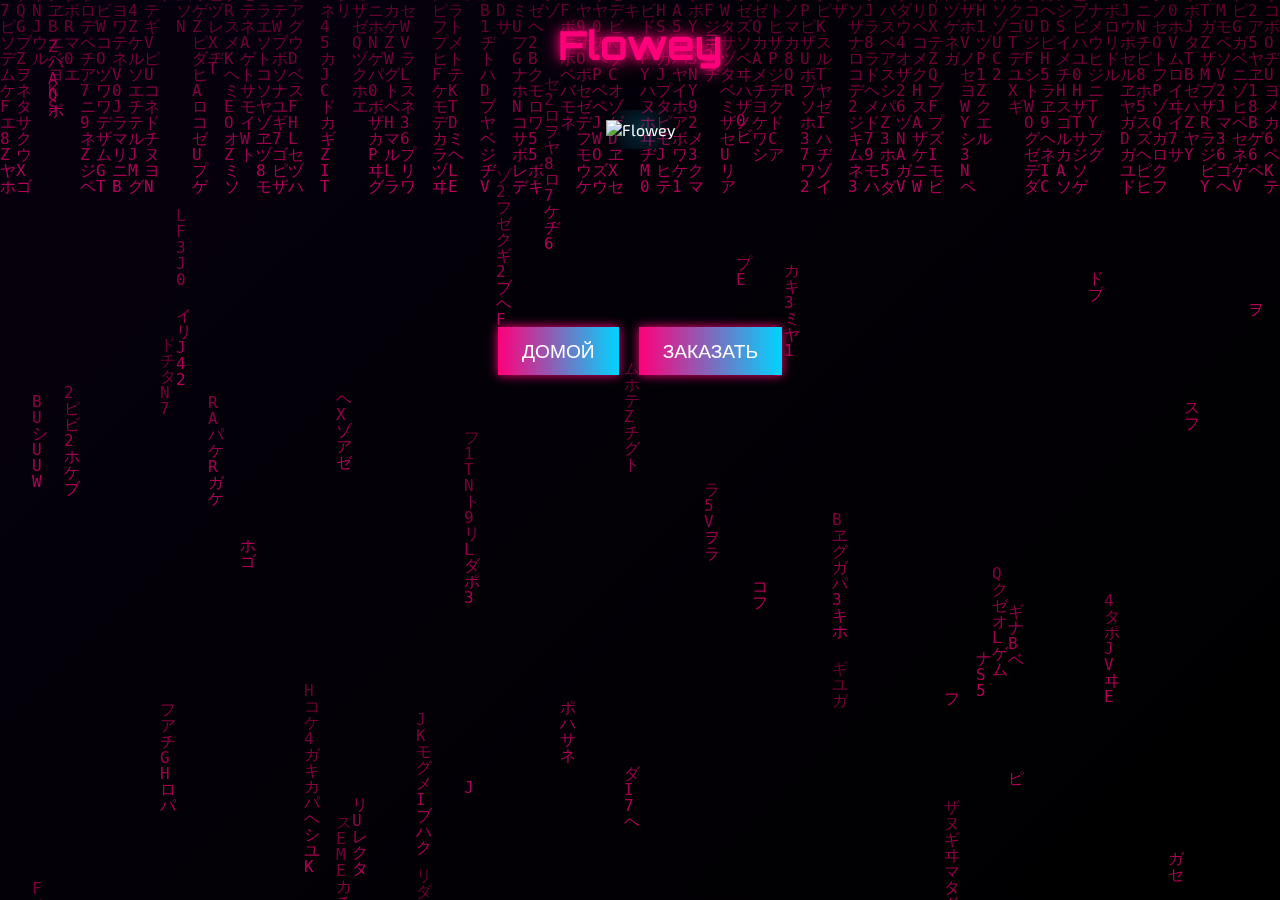
==== mode/1.html @ 00d37a51 "Add files via upload" ====
<!DOCTYPE html>
<html lang="ru">
<head>
    <meta charset="UTF-8">
    <meta name="viewport" content="width=device-width, initial-scale=1.0">
    <title>Flowey</title>
    <link href="https://fonts.googleapis.com/css2?family=Orbitron:wght@700&family=Exo+2:wght@400&display=swap" rel="stylesheet">
    <style>
        body {
            margin: 0;
            padding: 0;
            font-family: 'Exo 2', sans-serif;
            background: linear-gradient(135deg, #0a0015, #000);
            color: #fff;
            display: flex;
            flex-direction: column;
            align-items: center;
            min-height: 100vh;
            overflow-x: hidden;
        }

        .logo {
            display: block;
            margin: 20px auto;
            max-width: 150px; /* Меньший размер для страниц с цветками */
            height: auto;
        }

        h1 {
            font-family: 'Orbitron', sans-serif;
            font-size: 2.5em;
            color: #ff007a;
            text-shadow: 0 0 10px #ff007a, 0 0 20px #ff007a;
            margin: 20px 0;
            animation: neon-flicker 1.5s infinite alternate;
        }

        @keyframes neon-flicker {
            0%, 100% { text-shadow: 0 0 10px #ff007a, 0 0 20px #ff007a; }
            50% { text-shadow: 0 0 5px #ff007a, 0 0 10px #ff007a; }
        }

        .flower-image {
            max-width: 70%;
            height: auto;
            margin: 20px 0;
            background: radial-gradient(circle, rgba(0, 212, 255, 0.2) 0%, rgba(0, 0, 0, 0) 70%);
            padding: 10px;
        }

        .description {
            font-size: 1.2em;
            max-width: 600px;
            text-align: center;
            padding: 20px;
            background: linear-gradient(135deg, rgba(0, 212, 255, 0.1), rgba(0, 0, 0, 0.8));
            border: 1px solid #00d4ff;
            box-shadow: 0 0 15px #00d4ff, inset 0 0 5px #00d4ff;
            color: #e0e0e0;
            text-shadow: 0 0 5px #00d4ff;
            margin: 20px 0;
            opacity: 0;
            animation: fadeIn 1s ease-in forwards;
        }

        @keyframes fadeIn {
            0% { opacity: 0; transform: translateY(20px); }
            100% { opacity: 1; transform: translateY(0); }
        }

        .buttons {
            margin: 30px 0;
            display: flex;
            gap: 20px;
        }

        .button {
            padding: 12px 24px;
            font-family: 'Orbitron', sans-serif;
            font-size: 1.2em;
            color: #fff;
            background: linear-gradient(90deg, #ff007a, #00d4ff);
            border: none;
            cursor: pointer;
            text-transform: uppercase;
            box-shadow: 0 0 10px #ff007a;
            transition: all 0.3s ease;
        }

        .button:hover {
            background: linear-gradient(90deg, #00d4ff, #ff007a);
            box-shadow: 0 0 20px #00d4ff;
            transform: scale(1.05);
        }

        .button:active {
            transform: scale(0.95);
        }

        canvas {
            position: fixed;
            top: 0;
            left: 0;
            z-index: -1;
            width: 100%;
            height: 100%;
            opacity: 0.7;
        }
    </style>
</head>
<body>
<canvas id="matrix" width="880" height="646"></canvas>
    <h1>Flowey</h1>
    <img src="../img/logo1.png" alt="Flowey" class="flower-image">
    <div class="description">
        Неоновая искра из трущоб Токио 2087, питается энергией забытых сетей.
    </div>
    <div class="buttons">
        <button class="button" onclick="window.location.href='../index.html'">Домой</button>
        <button class="button" onclick="alert('Функция заказа пока в разработке!')">Заказать</button>
    </div>

    <script>
        const canvas = document.getElementById("matrix");
        const ctx = canvas.getContext("2d");
        canvas.width = window.innerWidth;
        canvas.height = window.innerHeight;

        const katakana = "アカサタナハマヤラワガザダバパイキシチニヒミリヰギジヂビピウクスツヌフムユルグズヅブプエケセテネヘメレヱゲゼデベペオコソトノホモヨロヲゴゾドボポ";
        const latin = "ABCDEFGHIJKLMNOPQRSTUVWXYZ";
        const nums = "0123456789";
        const alphabet = katakana + latin + nums;

        const fontSize = 16;
        const columns = canvas.width / fontSize;
        const drops = Array(Math.floor(columns)).fill(0);

        function drawMatrix() {
            ctx.fillStyle = "rgba(0, 0, 0, 0.05)";
            ctx.fillRect(0, 0, canvas.width, canvas.height);
            ctx.fillStyle = "#ff007a";
            ctx.font = `${fontSize}px monospace`;
            drops.forEach((y, i) => {
                const text = alphabet.charAt(Math.floor(Math.random() * alphabet.length));
                const x = i * fontSize;
                ctx.fillText(text, x, y * fontSize);
                if (y * fontSize > canvas.height || Math.random() > 0.95) {
                    drops[i] = Math.random() * (canvas.height / fontSize);
                }
                drops[i]++;
            });
        }

        setInterval(drawMatrix, 50);
    </script>
</body>
</html>
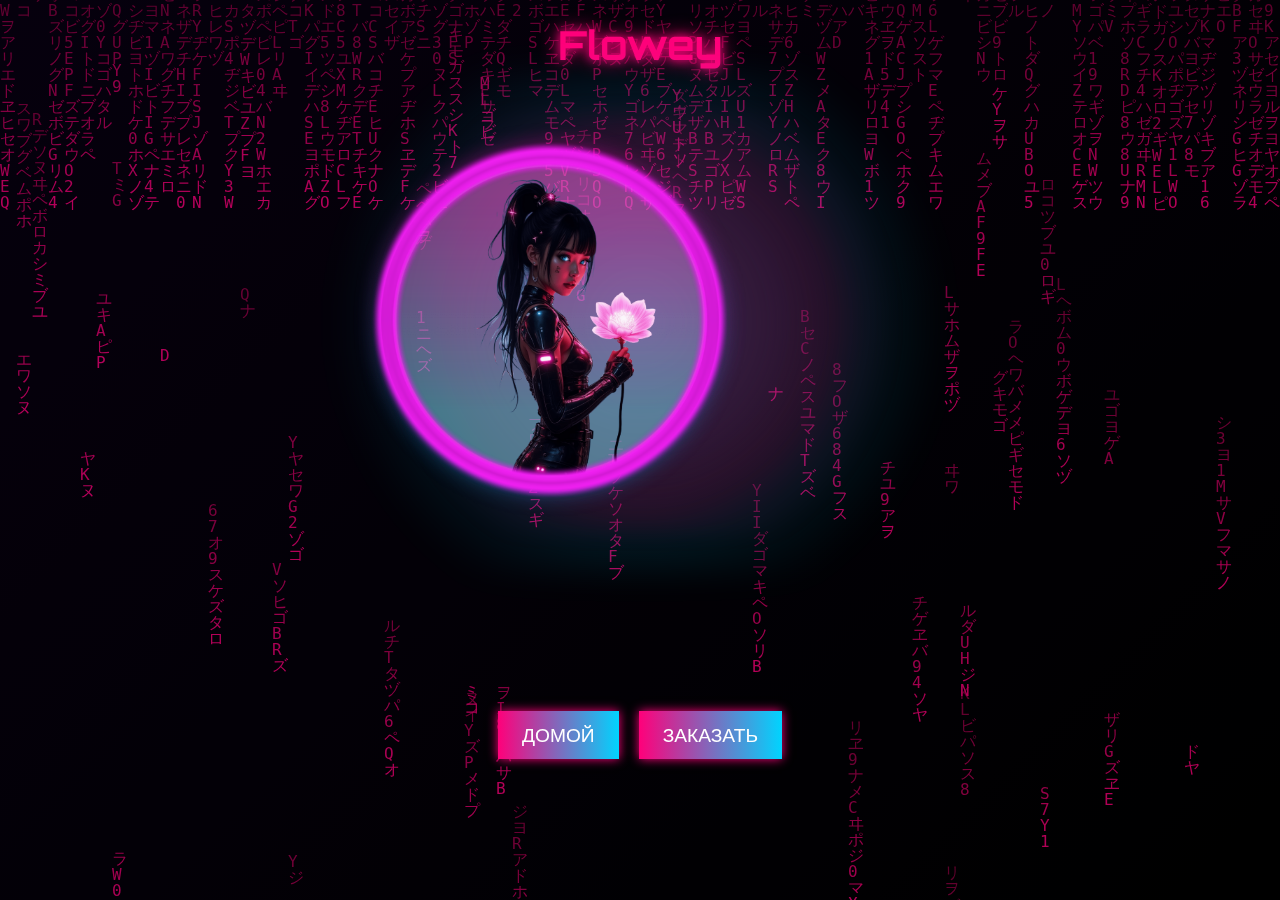
==== commit 793f0554: "Update 1.html" ====
--- a/mode/1.html
+++ b/mode/1.html
@@ -1,157 +1,195 @@
-<!DOCTYPE html>
-<html lang="ru">
-<head>
-    <meta charset="UTF-8">
-    <meta name="viewport" content="width=device-width, initial-scale=1.0">
-    <title>Flowey</title>
-    <link href="https://fonts.googleapis.com/css2?family=Orbitron:wght@700&family=Exo+2:wght@400&display=swap" rel="stylesheet">
-    <style>
-        body {
-            margin: 0;
-            padding: 0;
-            font-family: 'Exo 2', sans-serif;
-            background: linear-gradient(135deg, #0a0015, #000);
-            color: #fff;
-            display: flex;
-            flex-direction: column;
-            align-items: center;
-            min-height: 100vh;
-            overflow-x: hidden;
-        }
-
-        .logo {
-            display: block;
-            margin: 20px auto;
-            max-width: 150px; /* Меньший размер для страниц с цветками */
-            height: auto;
-        }
-
-        h1 {
-            font-family: 'Orbitron', sans-serif;
-            font-size: 2.5em;
-            color: #ff007a;
-            text-shadow: 0 0 10px #ff007a, 0 0 20px #ff007a;
-            margin: 20px 0;
-            animation: neon-flicker 1.5s infinite alternate;
-        }
-
-        @keyframes neon-flicker {
-            0%, 100% { text-shadow: 0 0 10px #ff007a, 0 0 20px #ff007a; }
-            50% { text-shadow: 0 0 5px #ff007a, 0 0 10px #ff007a; }
-        }
-
-        .flower-image {
-            max-width: 70%;
-            height: auto;
-            margin: 20px 0;
-            background: radial-gradient(circle, rgba(0, 212, 255, 0.2) 0%, rgba(0, 0, 0, 0) 70%);
-            padding: 10px;
-        }
-
-        .description {
-            font-size: 1.2em;
-            max-width: 600px;
-            text-align: center;
-            padding: 20px;
-            background: linear-gradient(135deg, rgba(0, 212, 255, 0.1), rgba(0, 0, 0, 0.8));
-            border: 1px solid #00d4ff;
-            box-shadow: 0 0 15px #00d4ff, inset 0 0 5px #00d4ff;
-            color: #e0e0e0;
-            text-shadow: 0 0 5px #00d4ff;
-            margin: 20px 0;
-            opacity: 0;
-            animation: fadeIn 1s ease-in forwards;
-        }
-
-        @keyframes fadeIn {
-            0% { opacity: 0; transform: translateY(20px); }
-            100% { opacity: 1; transform: translateY(0); }
-        }
-
-        .buttons {
-            margin: 30px 0;
-            display: flex;
-            gap: 20px;
-        }
-
-        .button {
-            padding: 12px 24px;
-            font-family: 'Orbitron', sans-serif;
-            font-size: 1.2em;
-            color: #fff;
-            background: linear-gradient(90deg, #ff007a, #00d4ff);
-            border: none;
-            cursor: pointer;
-            text-transform: uppercase;
-            box-shadow: 0 0 10px #ff007a;
-            transition: all 0.3s ease;
-        }
-
-        .button:hover {
-            background: linear-gradient(90deg, #00d4ff, #ff007a);
-            box-shadow: 0 0 20px #00d4ff;
-            transform: scale(1.05);
-        }
-
-        .button:active {
-            transform: scale(0.95);
-        }
-
-        canvas {
-            position: fixed;
-            top: 0;
-            left: 0;
-            z-index: -1;
-            width: 100%;
-            height: 100%;
-            opacity: 0.7;
-        }
-    </style>
-</head>
-<body>
-<canvas id="matrix" width="880" height="646"></canvas>
-    <h1>Flowey</h1>
-    <img src="../img/logo1.png" alt="Flowey" class="flower-image">
-    <div class="description">
-        Неоновая искра из трущоб Токио 2087, питается энергией забытых сетей.
-    </div>
-    <div class="buttons">
-        <button class="button" onclick="window.location.href='../index.html'">Домой</button>
-        <button class="button" onclick="alert('Функция заказа пока в разработке!')">Заказать</button>
-    </div>
-
-    <script>
-        const canvas = document.getElementById("matrix");
-        const ctx = canvas.getContext("2d");
-        canvas.width = window.innerWidth;
-        canvas.height = window.innerHeight;
-
-        const katakana = "アカサタナハマヤラワガザダバパイキシチニヒミリヰギジヂビピウクスツヌフムユルグズヅブプエケセテネヘメレヱゲゼデベペオコソトノホモヨロヲゴゾドボポ";
-        const latin = "ABCDEFGHIJKLMNOPQRSTUVWXYZ";
-        const nums = "0123456789";
-        const alphabet = katakana + latin + nums;
-
-        const fontSize = 16;
-        const columns = canvas.width / fontSize;
-        const drops = Array(Math.floor(columns)).fill(0);
-
-        function drawMatrix() {
-            ctx.fillStyle = "rgba(0, 0, 0, 0.05)";
-            ctx.fillRect(0, 0, canvas.width, canvas.height);
-            ctx.fillStyle = "#ff007a";
-            ctx.font = `${fontSize}px monospace`;
-            drops.forEach((y, i) => {
-                const text = alphabet.charAt(Math.floor(Math.random() * alphabet.length));
-                const x = i * fontSize;
-                ctx.fillText(text, x, y * fontSize);
-                if (y * fontSize > canvas.height || Math.random() > 0.95) {
-                    drops[i] = Math.random() * (canvas.height / fontSize);
-                }
-                drops[i]++;
-            });
-        }
-
-        setInterval(drawMatrix, 50);
-    </script>
-</body>
+<!DOCTYPE html>
+<html lang="ru">
+<head>
+    <meta charset="UTF-8">
+    <meta name="viewport" content="width=device-width, initial-scale=1.0">
+    <title>Flowey</title>
+    <link href="https://fonts.googleapis.com/css2?family=Orbitron:wght@700&family=Exo+2:wght@400&display=swap" rel="stylesheet">
+    <style>
+        body {
+            margin: 0;
+            padding: 0;
+            font-family: 'Exo 2', sans-serif;
+            background: linear-gradient(135deg, #0a0015, #000);
+            color: #fff;
+            display: flex;
+            flex-direction: column;
+            align-items: center;
+            min-height: 100vh;
+            overflow-x: hidden;
+        }
+
+        .logo-container {
+            position: relative;
+            display: inline-block;
+            margin: 20px 0;
+        }
+
+        .flower-image {
+            max-width: 70%;
+            height: auto;
+            position: relative;
+            z-index: 1;
+        }
+
+        .logo-container::before {
+            content: '';
+            position: absolute;
+            top: 50%;
+            left: 50%;
+            transform: translate(-50%, -50%);
+            width: 120%;
+            height: 120%;
+            background: radial-gradient(circle, rgba(255, 0, 122, 0.3) 0%, rgba(0, 212, 255, 0.1) 50%, rgba(0, 0, 0, 0) 70%);
+            filter: blur(15px);
+            z-index: 0;
+            animation: glow 2s ease-in-out infinite;
+        }
+
+        .logo-container::after {
+            content: '';
+            position: absolute;
+            top: 50%;
+            left: 50%;
+            transform: translate(-50%, -50%);
+            width: 100%;
+            height: 100%;
+            background: radial-gradient(circle, rgba(0, 212, 255, 0.2) 0%, rgba(255, 0, 122, 0.1) 50%, rgba(0, 0, 0, 0) 70%);
+            filter: blur(10px);
+            z-index: 0;
+            animation: glow-reverse 2s ease-in-out infinite;
+        }
+
+        @keyframes glow {
+            0%, 100% { opacity: 0.7; transform: translate(-50%, -50%) scale(1); }
+            50% { opacity: 1; transform: translate(-50%, -50%) scale(1.05); }
+        }
+
+        @keyframes glow-reverse {
+            0%, 100% { opacity: 1; transform: translate(-50%, -50%) scale(1.05); }
+            50% { opacity: 0.7; transform: translate(-50%, -50%) scale(1); }
+        }
+
+        h1 {
+            font-family: 'Orbitron', sans-serif;
+            font-size: 2.5em;
+            color: #ff007a;
+            text-shadow: 0 0 10px #ff007a, 0 0 20px #ff007a;
+            margin: 20px 0;
+            animation: neon-flicker 1.5s infinite alternate;
+        }
+
+        @keyframes neon-flicker {
+            0%, 100% { text-shadow: 0 0 10px #ff007a, 0 0 20px #ff007a; }
+            50% { text-shadow: 0 0 5px #ff007a, 0 0 10px #ff007a; }
+        }
+
+        .description {
+            font-size: 1.2em;
+            max-width: 600px;
+            text-align: center;
+            padding: 20px;
+            background: linear-gradient(135deg, rgba(0, 212, 255, 0.1), rgba(0, 0, 0, 0.8));
+            border: 1px solid #00d4ff;
+            box-shadow: 0 0 15px #00d4ff, inset 0 0 5px #00d4ff;
+            color: #e0e0e0;
+            text-shadow: 0 0 5px #00d4ff;
+            margin: 20px 0;
+            opacity: 0;
+            animation: fadeIn 1s ease-in forwards;
+        }
+
+        @keyframes fadeIn {
+            0% { opacity: 0; transform: translateY(20px); }
+            100% { opacity: 1; transform: translateY(0); }
+        }
+
+        .buttons {
+            margin: 30px 0;
+            display: flex;
+            gap: 20px;
+        }
+
+        .button {
+            padding: 12px 24px;
+            font-family: 'Orbitron', sans-serif;
+            font-size: 1.2em;
+            color: #fff;
+            background: linear-gradient(90deg, #ff007a, #00d4ff);
+            border: none;
+            cursor: pointer;
+            text-transform: uppercase;
+            box-shadow: 0 0 10px #ff007a;
+            transition: all 0.3s ease;
+        }
+
+        .button:hover {
+            background: linear-gradient(90deg, #00d4ff, #ff007a);
+            box-shadow: 0 0 20px #00d4ff;
+            transform: scale(1.05);
+        }
+
+        .button:active {
+            transform: scale(0.95);
+        }
+
+        canvas {
+            position: fixed;
+            top: 0;
+            left: 0;
+            z-index: -1;
+            width: 100%;
+            height: 100%;
+            opacity: 0.7;
+        }
+    </style>
+</head>
+<body>
+<canvas id="matrix" width="880" height="646"></canvas>
+    <h1>Flowey</h1>
+    <div class="logo-container">
+        <img src="../img/logo1.png" alt="Flowey" class="flower-image">
+    </div>
+    <div class="description">
+        Неоновая искра из трущоб Токио 2087, питается энергией забытых сетей.
+    </div>
+    <div class="buttons">
+        <button class="button" onclick="window.location.href='../index.html'">Домой</button>
+        <button class="button" onclick="alert('Функция заказа пока в разработке!')">Заказать</button>
+    </div>
+
+    <script>
+        const canvas = document.getElementById("matrix");
+        const ctx = canvas.getContext("2d");
+        canvas.width = window.innerWidth;
+        canvas.height = window.innerHeight;
+
+        const katakana = "アカサタナハマヤラワガザダバパイキシチニヒミリヰギジヂビピウクスツヌフムユルグズヅブプエケセテネヘメレヱゲゼデベペオコソトノホモヨロヲゴゾドボポ";
+        const latin = "ABCDEFGHIJKLMNOPQRSTUVWXYZ";
+        const nums = "0123456789";
+        const alphabet = katakana + latin + nums;
+
+        const fontSize = 16;
+        const columns = canvas.width / fontSize;
+        const drops = Array(Math.floor(columns)).fill(0);
+
+        function drawMatrix() {
+            ctx.fillStyle = "rgba(0, 0, 0, 0.05)";
+            ctx.fillRect(0, 0, canvas.width, canvas.height);
+            ctx.fillStyle = "#ff007a";
+            ctx.font = `${fontSize}px monospace`;
+            drops.forEach((y, i) => {
+                const text = alphabet.charAt(Math.floor(Math.random() * alphabet.length));
+                const x = i * fontSize;
+                ctx.fillText(text, x, y * fontSize);
+                if (y * fontSize > canvas.height || Math.random() > 0.95) {
+                    drops[i] = Math.random() * (canvas.height / fontSize);
+                }
+                drops[i]++;
+            });
+        }
+
+        setInterval(drawMatrix, 50);
+    </script>
+</body>
 </html>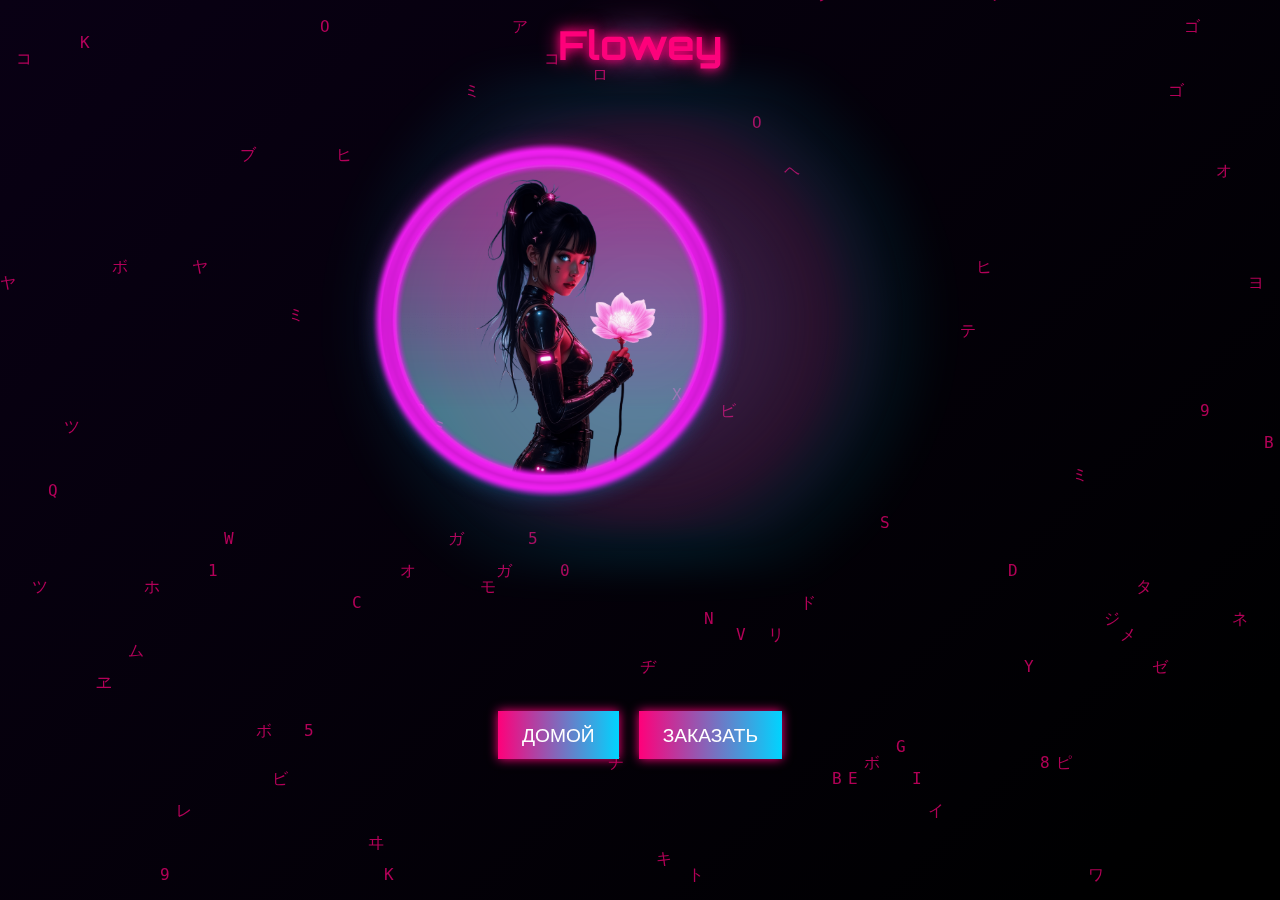
==== commit df0c9f9c: "Update 1.html" ====
--- a/mode/1.html
+++ b/mode/1.html
@@ -32,6 +32,7 @@
             z-index: 1;
         }
 
+        /* Свечение вокруг логотипа */
         .logo-container::before {
             content: '';
             position: absolute;
@@ -43,7 +44,7 @@
             background: radial-gradient(circle, rgba(255, 0, 122, 0.3) 0%, rgba(0, 212, 255, 0.1) 50%, rgba(0, 0, 0, 0) 70%);
             filter: blur(15px);
             z-index: 0;
-            animation: glow 2s ease-in-out infinite;
+            animation: flicker 1.5s infinite alternate;
         }
 
         .logo-container::after {
@@ -57,31 +58,72 @@
             background: radial-gradient(circle, rgba(0, 212, 255, 0.2) 0%, rgba(255, 0, 122, 0.1) 50%, rgba(0, 0, 0, 0) 70%);
             filter: blur(10px);
             z-index: 0;
-            animation: glow-reverse 2s ease-in-out infinite;
-        }
-
-        @keyframes glow {
-            0%, 100% { opacity: 0.7; transform: translate(-50%, -50%) scale(1); }
-            50% { opacity: 1; transform: translate(-50%, -50%) scale(1.05); }
-        }
-
-        @keyframes glow-reverse {
-            0%, 100% { opacity: 1; transform: translate(-50%, -50%) scale(1.05); }
-            50% { opacity: 0.7; transform: translate(-50%, -50%) scale(1); }
-        }
-
+            animation: flicker-reverse 1.5s infinite alternate;
+        }
+
+        /* Мерцание для логотипа */
+        @keyframes flicker {
+            0%, 100% { opacity: 0.6; }
+            50% { opacity: 1; }
+        }
+
+        @keyframes flicker-reverse {
+            0%, 100% { opacity: 1; }
+            50% { opacity: 0.6; }
+        }
+
+        /* Заголовок с пульсирующим свечением */
         h1 {
             font-family: 'Orbitron', sans-serif;
             font-size: 2.5em;
             color: #ff007a;
             text-shadow: 0 0 10px #ff007a, 0 0 20px #ff007a;
             margin: 20px 0;
+            position: relative;
             animation: neon-flicker 1.5s infinite alternate;
+        }
+
+        h1::before {
+            content: '';
+            position: absolute;
+            top: 50%;
+            left: 50%;
+            transform: translate(-50%, -50%);
+            width: 120%;
+            height: 120%;
+            background: radial-gradient(circle, rgba(255, 0, 122, 0.2) 0%, rgba(0, 0, 0, 0) 70%);
+            filter: blur(15px);
+            z-index: -1;
+            animation: glow 2s ease-in-out infinite;
+        }
+
+        h1::after {
+            content: '';
+            position: absolute;
+            top: 50%;
+            left: 50%;
+            transform: translate(-50%, -50%);
+            width: 100%;
+            height: 100%;
+            background: radial-gradient(circle, rgba(0, 212, 255, 0.15) 0%, rgba(0, 0, 0, 0) 70%);
+            filter: blur(10px);
+            z-index: -1;
+            animation: glow-reverse 2s ease-in-out infinite;
         }
 
         @keyframes neon-flicker {
             0%, 100% { text-shadow: 0 0 10px #ff007a, 0 0 20px #ff007a; }
             50% { text-shadow: 0 0 5px #ff007a, 0 0 10px #ff007a; }
+        }
+
+        @keyframes glow {
+            0%, 100% { opacity: 0.7; transform: translate(-50%, -50%) scale(1); }
+            50% { opacity: 1; transform: translate(-50%, -50%) scale(1.05); }
+        }
+
+        @keyframes glow-reverse {
+            0%, 100% { opacity: 1; transform: translate(-50%, -50%) scale(1.05); }
+            50% { opacity: 0.7; transform: translate(-50%, -50%) scale(1); }
         }
 
         .description {
@@ -173,7 +215,8 @@
         const columns = canvas.width / fontSize;
         const drops = Array(Math.floor(columns)).fill(0);
 
-        function drawMatrix() {
+        // Статичная матрица
+        function drawStaticMatrix() {
             ctx.fillStyle = "rgba(0, 0, 0, 0.05)";
             ctx.fillRect(0, 0, canvas.width, canvas.height);
             ctx.fillStyle = "#ff007a";
@@ -181,15 +224,13 @@
             drops.forEach((y, i) => {
                 const text = alphabet.charAt(Math.floor(Math.random() * alphabet.length));
                 const x = i * fontSize;
-                ctx.fillText(text, x, y * fontSize);
-                if (y * fontSize > canvas.height || Math.random() > 0.95) {
-                    drops[i] = Math.random() * (canvas.height / fontSize);
-                }
-                drops[i]++;
+                const yPos = Math.floor(Math.random() * (canvas.height / fontSize)) * fontSize;
+                ctx.fillText(text, x, yPos);
             });
         }
 
-        setInterval(drawMatrix, 50);
+        // Рисуем матрицу один раз
+        drawStaticMatrix();
     </script>
 </body>
 </html>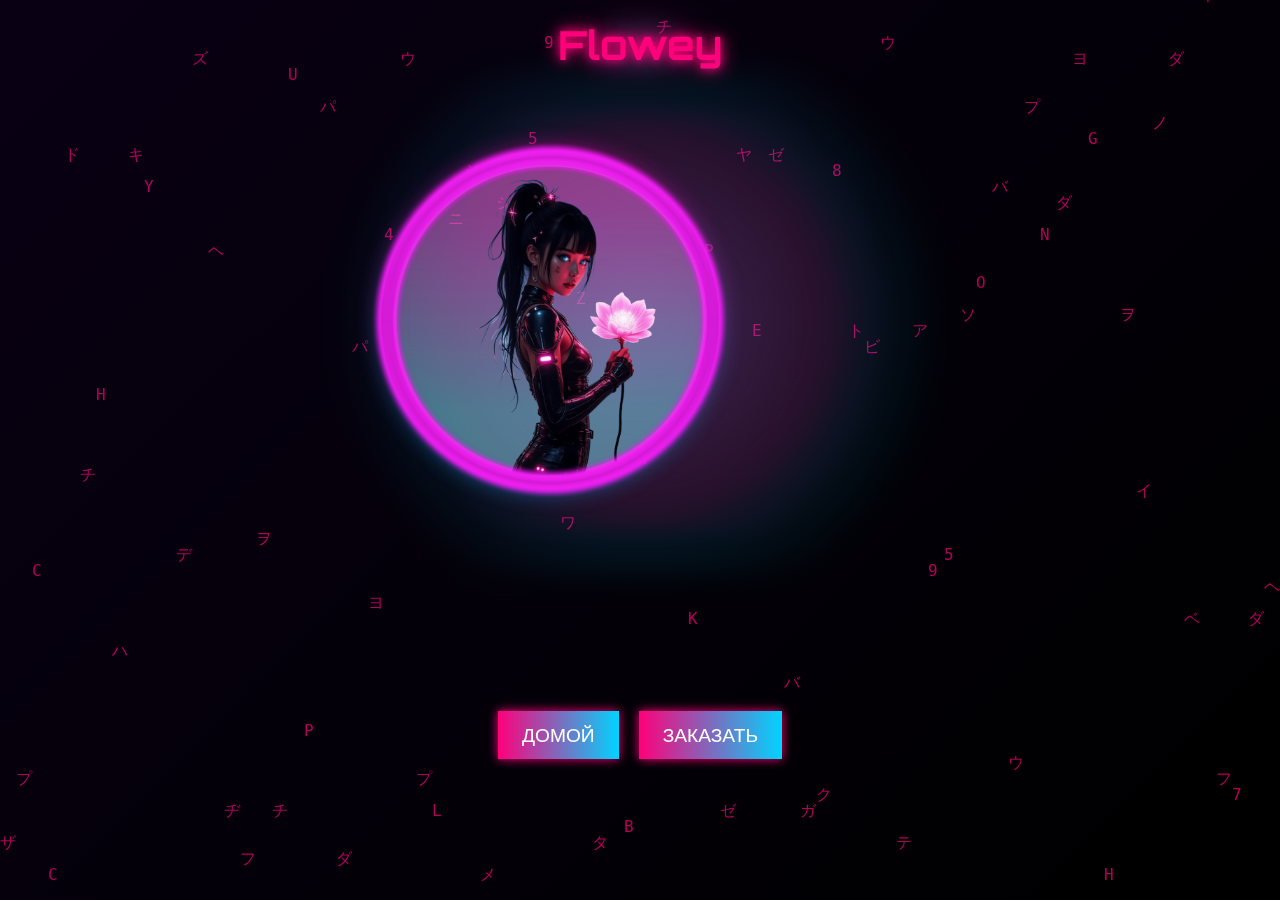
==== commit cde5d587: "Update 1.html" ====
--- a/mode/1.html
+++ b/mode/1.html
@@ -233,4 +233,4 @@
         drawStaticMatrix();
     </script>
 </body>
-</html>+</html>
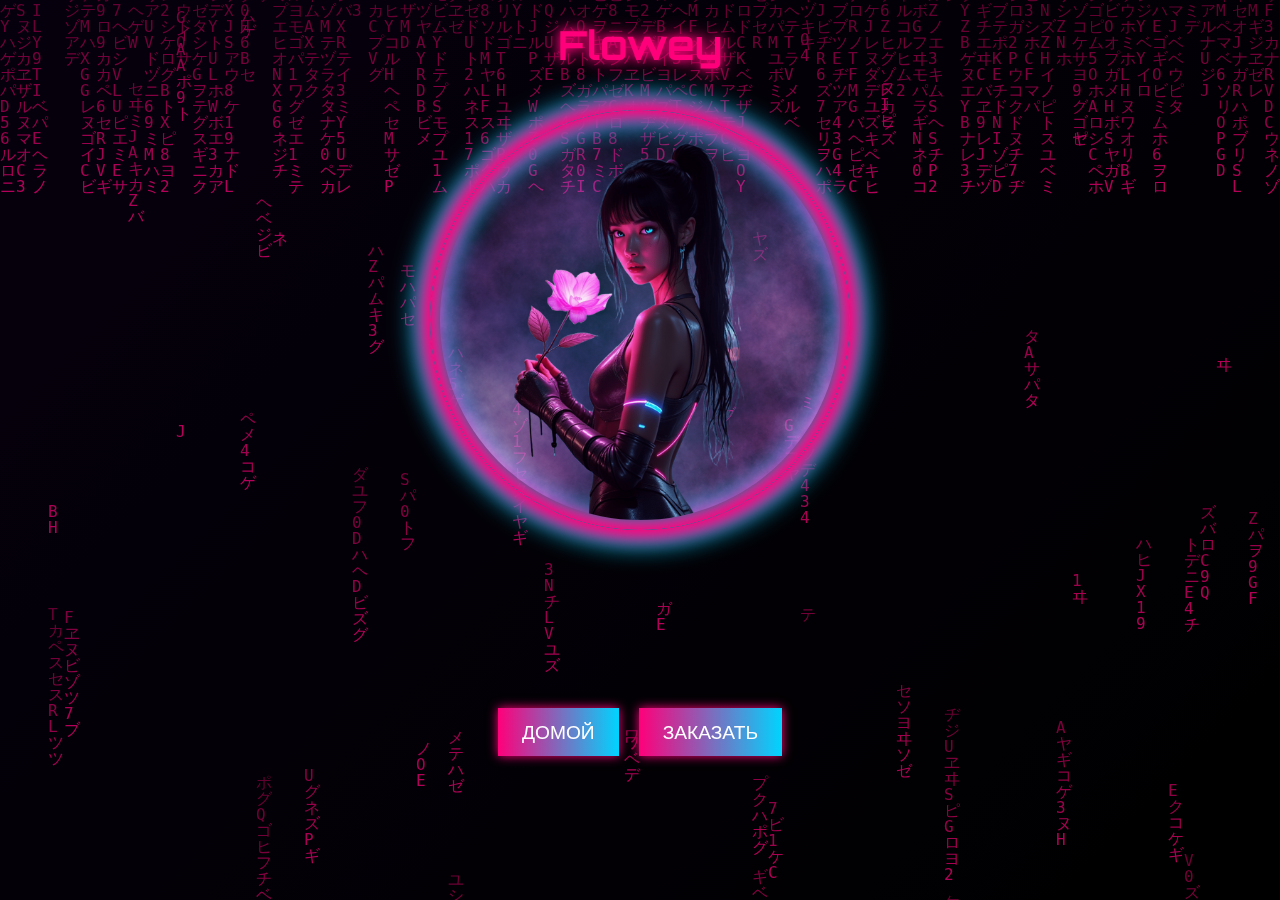
==== commit fe0dee7c: "Update 1.html" ====
--- a/mode/1.html
+++ b/mode/1.html
@@ -19,96 +19,20 @@
             overflow-x: hidden;
         }
 
-        .logo-container {
-            position: relative;
-            display: inline-block;
-            margin: 20px 0;
+        .logo {
+            display: block;
+            margin: 20px auto;
+            max-width: 150px;
+            height: auto;
         }
 
-        .flower-image {
-            max-width: 70%;
-            height: auto;
-            position: relative;
-            z-index: 1;
-        }
-
-        /* Свечение вокруг логотипа */
-        .logo-container::before {
-            content: '';
-            position: absolute;
-            top: 50%;
-            left: 50%;
-            transform: translate(-50%, -50%);
-            width: 120%;
-            height: 120%;
-            background: radial-gradient(circle, rgba(255, 0, 122, 0.3) 0%, rgba(0, 212, 255, 0.1) 50%, rgba(0, 0, 0, 0) 70%);
-            filter: blur(15px);
-            z-index: 0;
-            animation: flicker 1.5s infinite alternate;
-        }
-
-        .logo-container::after {
-            content: '';
-            position: absolute;
-            top: 50%;
-            left: 50%;
-            transform: translate(-50%, -50%);
-            width: 100%;
-            height: 100%;
-            background: radial-gradient(circle, rgba(0, 212, 255, 0.2) 0%, rgba(255, 0, 122, 0.1) 50%, rgba(0, 0, 0, 0) 70%);
-            filter: blur(10px);
-            z-index: 0;
-            animation: flicker-reverse 1.5s infinite alternate;
-        }
-
-        /* Мерцание для логотипа */
-        @keyframes flicker {
-            0%, 100% { opacity: 0.6; }
-            50% { opacity: 1; }
-        }
-
-        @keyframes flicker-reverse {
-            0%, 100% { opacity: 1; }
-            50% { opacity: 0.6; }
-        }
-
-        /* Заголовок с пульсирующим свечением */
         h1 {
             font-family: 'Orbitron', sans-serif;
             font-size: 2.5em;
             color: #ff007a;
             text-shadow: 0 0 10px #ff007a, 0 0 20px #ff007a;
             margin: 20px 0;
-            position: relative;
             animation: neon-flicker 1.5s infinite alternate;
-        }
-
-        h1::before {
-            content: '';
-            position: absolute;
-            top: 50%;
-            left: 50%;
-            transform: translate(-50%, -50%);
-            width: 120%;
-            height: 120%;
-            background: radial-gradient(circle, rgba(255, 0, 122, 0.2) 0%, rgba(0, 0, 0, 0) 70%);
-            filter: blur(15px);
-            z-index: -1;
-            animation: glow 2s ease-in-out infinite;
-        }
-
-        h1::after {
-            content: '';
-            position: absolute;
-            top: 50%;
-            left: 50%;
-            transform: translate(-50%, -50%);
-            width: 100%;
-            height: 100%;
-            background: radial-gradient(circle, rgba(0, 212, 255, 0.15) 0%, rgba(0, 0, 0, 0) 70%);
-            filter: blur(10px);
-            z-index: -1;
-            animation: glow-reverse 2s ease-in-out infinite;
         }
 
         @keyframes neon-flicker {
@@ -116,14 +40,36 @@
             50% { text-shadow: 0 0 5px #ff007a, 0 0 10px #ff007a; }
         }
 
-        @keyframes glow {
-            0%, 100% { opacity: 0.7; transform: translate(-50%, -50%) scale(1); }
-            50% { opacity: 1; transform: translate(-50%, -50%) scale(1.05); }
+        .flower-image {
+            max-width: 70%;
+            height: auto;
+            margin: 20px 0;
+            background: radial-gradient(circle, rgba(0, 212, 255, 0.2) 0%, rgba(0, 0, 0, 0) 70%);
+            padding: 10px;
+            box-shadow: 
+                0 0 15px 10px #ff007a, 
+                0 0 25px 15px #00d4ff, 
+                inset 0 0 15px 10px #ff007a, 
+                inset 0 0 25px 15px #00d4ff;
+            border-radius: 50%;
+            animation: neon-glow 1.5s infinite alternate;
         }
 
-        @keyframes glow-reverse {
-            0%, 100% { opacity: 1; transform: translate(-50%, -50%) scale(1.05); }
-            50% { opacity: 0.7; transform: translate(-50%, -50%) scale(1); }
+        @keyframes neon-glow {
+            0% { 
+                box-shadow: 
+                    0 0 15px 10px #ff007a, 
+                    0 0 25px 15px #00d4ff, 
+                    inset 0 0 15px 10px #ff007a, 
+                    inset 0 0 25px 15px #00d4ff;
+            }
+            100% { 
+                box-shadow: 
+                    0 0 10px 5px #ff007a, 
+                    0 0 15px 10px #00d4ff, 
+                    inset 0 0 10px 5px #ff007a, 
+                    inset 0 0 15px 10px #00d4ff;
+            }
         }
 
         .description {
@@ -187,11 +133,9 @@
     </style>
 </head>
 <body>
-<canvas id="matrix" width="880" height="646"></canvas>
+    <canvas id="matrix"></canvas>
     <h1>Flowey</h1>
-    <div class="logo-container">
-        <img src="../img/logo1.png" alt="Flowey" class="flower-image">
-    </div>
+    <img src="../img/logo1.png" alt="Flowey" class="flower-image">
     <div class="description">
         Неоновая искра из трущоб Токио 2087, питается энергией забытых сетей.
     </div>
@@ -215,8 +159,7 @@
         const columns = canvas.width / fontSize;
         const drops = Array(Math.floor(columns)).fill(0);
 
-        // Статичная матрица
-        function drawStaticMatrix() {
+        function drawMatrix() {
             ctx.fillStyle = "rgba(0, 0, 0, 0.05)";
             ctx.fillRect(0, 0, canvas.width, canvas.height);
             ctx.fillStyle = "#ff007a";
@@ -224,13 +167,15 @@
             drops.forEach((y, i) => {
                 const text = alphabet.charAt(Math.floor(Math.random() * alphabet.length));
                 const x = i * fontSize;
-                const yPos = Math.floor(Math.random() * (canvas.height / fontSize)) * fontSize;
-                ctx.fillText(text, x, yPos);
+                ctx.fillText(text, x, y * fontSize);
+                if (y * fontSize > canvas.height || Math.random() > 0.95) {
+                    drops[i] = Math.random() * (canvas.height / fontSize);
+                }
+                drops[i]++;
             });
         }
 
-        // Рисуем матрицу один раз
-        drawStaticMatrix();
+        setInterval(drawMatrix, 50);
     </script>
 </body>
 </html>
